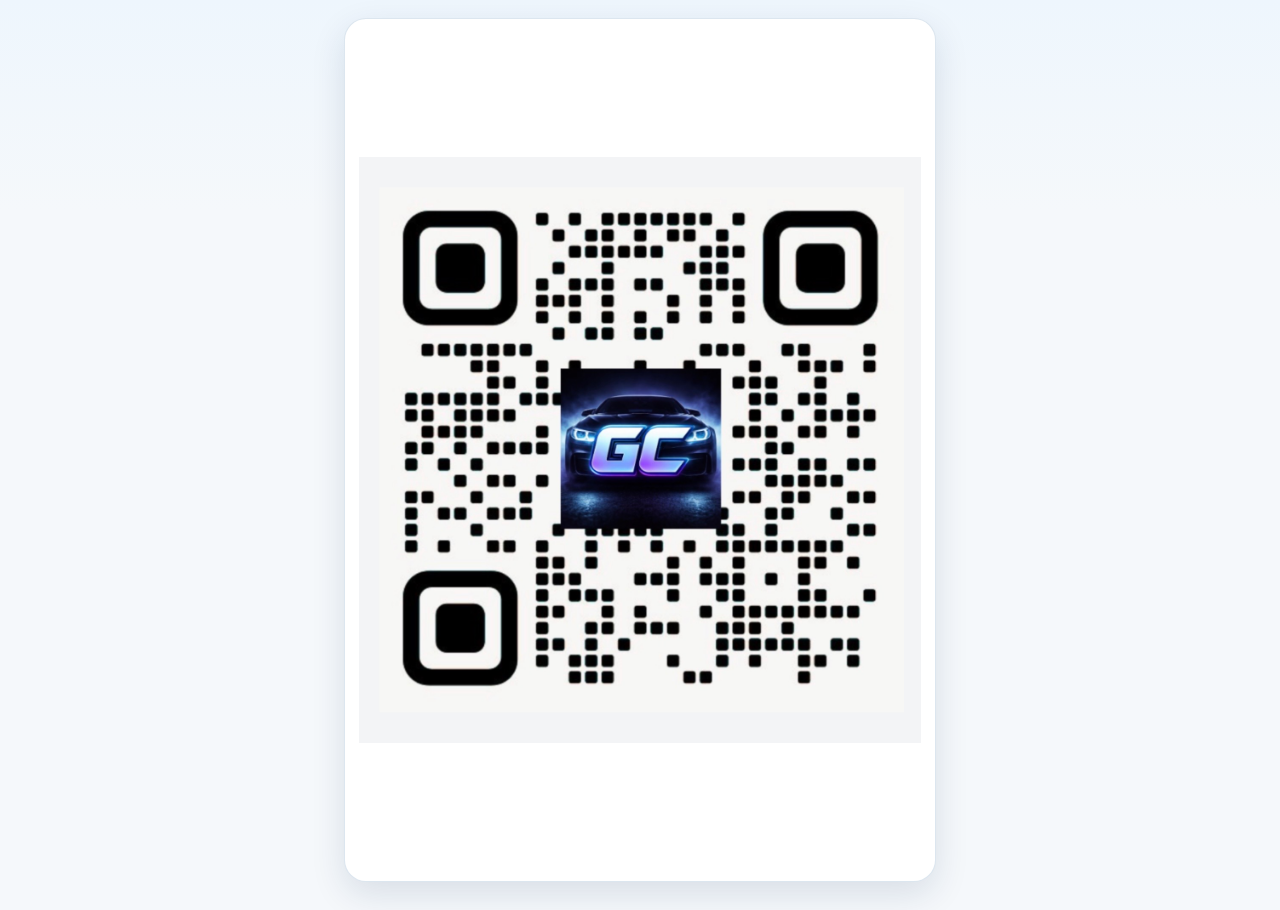
==== index.html @ 048324ff "更新 GC LINE 快速表格：index.html" ====
<!DOCTYPE html>
<html lang="zh-TW">
<head>
  <meta charset="utf-8">
  <meta name="viewport" content="width=device-width, initial-scale=1, viewport-fit=cover">
  <meta name="color-scheme" content="light">
  <title>GC 台中白牌車隊 24H</title>
  <link rel="stylesheet" href="style.css?v=1785912540">
  <script>
    if (new URLSearchParams(location.search).get('preview') !== '1') {
      document.write('<script src="https://static.line-scdn.net/liff/edge/2/sdk.js"><\/script>');
    }
  </script>
  <script src="form-config.js?v=1785912540"></script>
  <script defer src="app.js?v=1785912540"></script>
</head>
<body>
  <main id="app" aria-live="polite">
    <section class="loading-card">
      <img class="brand-avatar" src="表格頭像_直接更換.png?v=1785912540" alt="GC 車隊頭像">
      <p id="loadingText">表格載入中，請稍候…</p>
    </section>
  </main>
</body>
</html>
---- style.css ----
:root {
  --navy: #173d6b;
  --navy-deep: #102d51;
  --blue: #2e6fb2;
  --blue-soft: #eef6fd;
  --line: #d9e4ee;
  --text: #22303d;
  --muted: #687787;
  --danger: #b42318;
  --success: #18794e;
  --surface: #ffffff;
  --page: #f5f8fb;
  --shadow: 0 12px 34px rgba(16, 45, 81, .12);
}

* { box-sizing: border-box; }
html, body { min-height: 100%; }
body {
  margin: 0;
  font-family: -apple-system, BlinkMacSystemFont, "Segoe UI", "Noto Sans TC", "PingFang TC", "Microsoft JhengHei", sans-serif;
  color: var(--text);
  background: linear-gradient(180deg, #eef6fd 0, var(--page) 210px, var(--page) 100%);
  -webkit-font-smoothing: antialiased;
}
button, input, textarea { font: inherit; }
button { touch-action: manipulation; }

#app {
  width: 100%;
  max-width: 620px;
  min-height: 100vh;
  margin: 0 auto;
  padding: 18px 14px calc(28px + env(safe-area-inset-bottom));
}

.loading-card, .form-card, .success-card, .error-card, .qr-page {
  background: var(--surface);
  border: 1px solid rgba(217, 228, 238, .92);
  border-radius: 22px;
  box-shadow: var(--shadow);
}
.loading-card, .error-card, .success-card {
  margin-top: 20vh;
  padding: 34px 24px;
  text-align: center;
}

.brand-header {
  display: flex;
  align-items: center;
  gap: 12px;
  padding: 5px 4px 15px;
}
.brand-avatar {
  display: block;
  flex: 0 0 48px;
  width: 48px;
  height: 48px;
  object-fit: cover;
  border-radius: 15px;
  background: var(--navy-deep);
  box-shadow: inset 0 0 0 1px rgba(255,255,255,.25), 0 7px 18px rgba(16,45,81,.2);
}
.brand-copy strong { display: block; color: var(--navy-deep); font-size: 17px; }
.brand-copy span { display: block; margin-top: 2px; color: var(--muted); font-size: 12px; }

.form-card { overflow: hidden; }
.form-head {
  padding: 22px 20px 17px;
  border-bottom: 1px solid var(--line);
  background: linear-gradient(135deg, #fff, #f2f8fd);
}
.form-head h1 { margin: 0; color: var(--navy-deep); font-size: 25px; letter-spacing: -.3px; }
.form-head p { margin: 8px 0 0; color: var(--muted); font-size: 14px; line-height: 1.55; }
.form-body { padding: 19px 18px 22px; }

.field { margin-bottom: 17px; }
.field > label, .field-label {
  display: block;
  margin-bottom: 7px;
  color: var(--navy-deep);
  font-weight: 700;
  font-size: 15px;
}
.required::after { content: " *"; color: var(--danger); }
.input, textarea {
  display: block;
  width: 100%;
  min-height: 48px;
  border: 1px solid #cbd9e5;
  border-radius: 13px;
  padding: 12px 13px;
  color: var(--text);
  background: #fff;
  outline: none;
  transition: border-color .15s ease, box-shadow .15s ease, background .15s ease;
}
textarea { min-height: 84px; resize: vertical; line-height: 1.5; }
.input:focus, textarea:focus { border-color: var(--blue); box-shadow: 0 0 0 3px rgba(46,111,178,.13); }
.input.invalid, textarea.invalid { border-color: var(--danger); background: #fffafa; }
.hint { margin-top: 7px; color: var(--muted); font-size: 12.5px; line-height: 1.45; }
.error-text { display: none; margin-top: 7px; color: var(--danger); font-size: 13px; font-weight: 600; }
.error-text.show { display: block; }

.segmented, .choice-row {
  display: grid;
  grid-template-columns: repeat(2, 1fr);
  gap: 9px;
}
.choice {
  position: relative;
}
.choice input {
  position: absolute;
  opacity: 0;
  pointer-events: none;
}
.choice span {
  display: grid;
  min-height: 48px;
  place-items: center;
  padding: 10px 9px;
  border: 1px solid #cbd9e5;
  border-radius: 13px;
  color: var(--navy-deep);
  background: #fff;
  font-weight: 700;
  text-align: center;
  transition: .15s ease;
}
.choice input:checked + span {
  color: #fff;
  border-color: var(--blue);
  background: linear-gradient(135deg, var(--navy), var(--blue));
  box-shadow: 0 6px 16px rgba(46,111,178,.2);
}

.schedule-grid {
  display: grid;
  grid-template-columns: 1fr 1fr;
  gap: 10px;
  margin-bottom: 17px;
}
.hidden { display: none !important; }

.optional-box {
  margin: 4px 0 17px;
  border: 1px solid var(--line);
  border-radius: 14px;
  background: #fbfdff;
  overflow: hidden;
}
.optional-box summary {
  cursor: pointer;
  padding: 14px 15px;
  color: var(--navy-deep);
  font-weight: 750;
  list-style: none;
  user-select: none;
}
.optional-box summary::-webkit-details-marker { display: none; }
.optional-box summary::after { content: "＋"; float: right; color: var(--blue); }
.optional-box[open] summary::after { content: "－"; }
.optional-content { padding: 2px 14px 2px; border-top: 1px solid var(--line); }
.optional-content .field:first-child { margin-top: 14px; }

.notice {
  margin: 4px 0 16px;
  padding: 12px 13px;
  border-radius: 13px;
  color: #385269;
  background: var(--blue-soft);
  font-size: 13px;
  line-height: 1.55;
}
.notice p { margin: 0; }
.notice p + p { margin-top: 4px; }
.preview-notice { background: #fff7e6; color: #795b16; }

.submit-btn, .back-btn {
  width: 100%;
  min-height: 52px;
  border: 0;
  border-radius: 14px;
  padding: 12px 16px;
  font-weight: 800;
  cursor: pointer;
}
.submit-btn {
  color: #fff;
  background: linear-gradient(135deg, var(--navy-deep), var(--blue));
  box-shadow: 0 9px 22px rgba(16,45,81,.24);
}
.submit-btn:disabled { opacity: .58; cursor: not-allowed; box-shadow: none; }
.back-btn { margin-top: 19px; color: #fff; background: var(--navy); }

.global-error {
  display: none;
  margin: 0 0 14px;
  padding: 11px 12px;
  color: var(--danger);
  background: #fff1f0;
  border: 1px solid #ffd2ce;
  border-radius: 12px;
  font-size: 13px;
  line-height: 1.5;
}
.global-error.show { display: block; }

.success-card { margin-top: 8vh; padding: 28px 22px 24px; }
.success-icon {
  display: grid;
  place-items: center;
  width: 66px;
  height: 66px;
  margin: 0 auto 16px;
  border-radius: 50%;
  color: #fff;
  background: var(--success);
  font-size: 31px;
  font-weight: 800;
}
.success-card h1 { margin: 0; color: var(--navy-deep); font-size: 24px; }
.success-lines { margin-top: 18px; text-align: left; }
.success-lines p { margin: 0 0 11px; line-height: 1.65; color: #364858; }

.error-card h1 { color: var(--navy-deep); }
.error-card p { color: var(--muted); line-height: 1.65; }

.qr-page {
  min-height: calc(100vh - 36px);
  display: flex;
  justify-content: center;
  align-items: center;
  padding: 14px;
}
.qr-page img { display: block; max-width: 100%; max-height: calc(100vh - 66px); width: auto; height: auto; }

@media (max-width: 380px) {
  #app { padding-left: 10px; padding-right: 10px; }
  .form-body { padding-left: 14px; padding-right: 14px; }
  .form-head { padding-left: 16px; padding-right: 16px; }
  .schedule-grid { grid-template-columns: 1fr; }
}
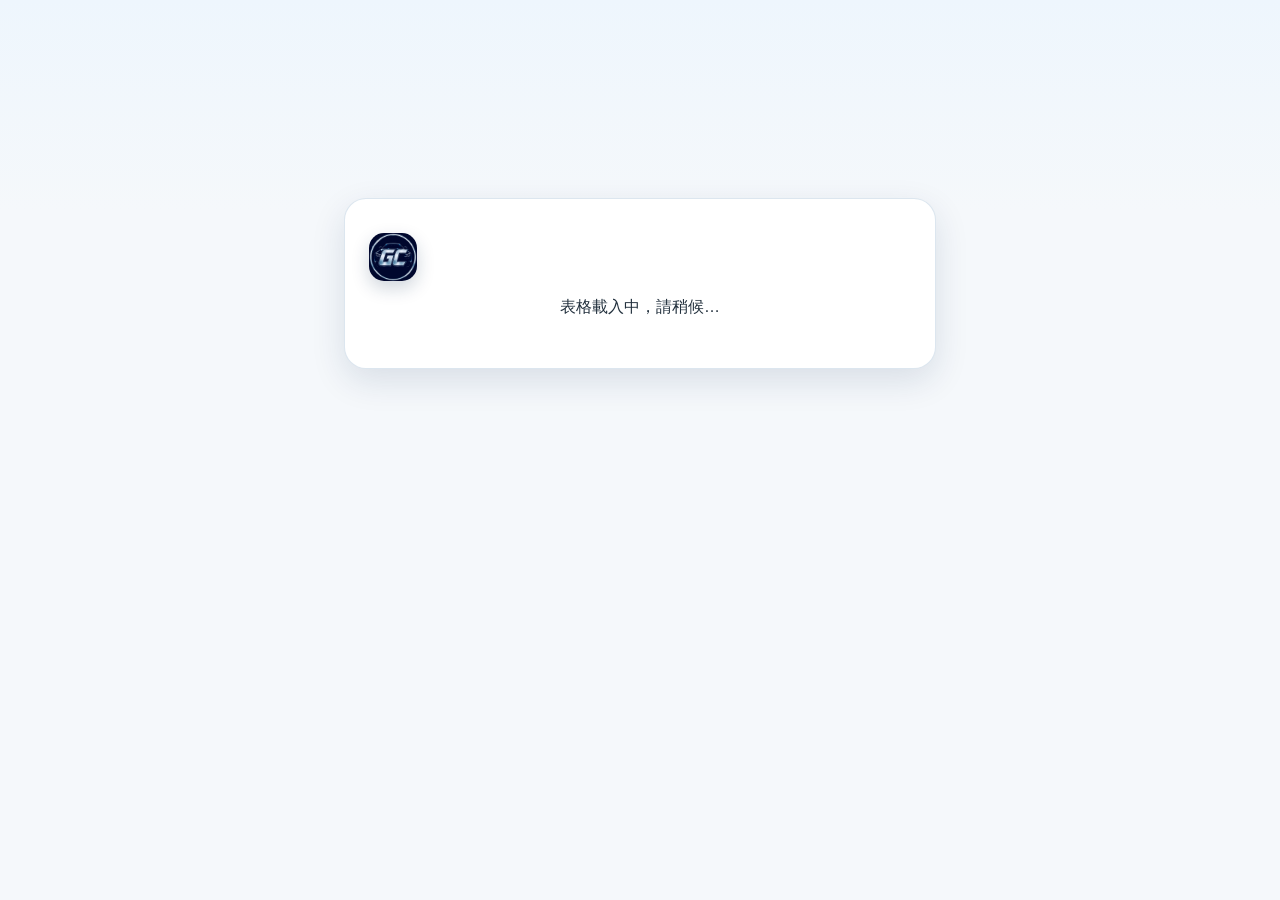
==== commit d07ffd20: "更新 GC LINE 快速表格：index.html" ====
--- a/index.html
+++ b/index.html
@@ -2,22 +2,25 @@
 <html lang="zh-TW">
 <head>
   <meta charset="utf-8">
+  <meta http-equiv="Cache-Control" content="no-cache, no-store, must-revalidate">
+  <meta http-equiv="Pragma" content="no-cache">
+  <meta http-equiv="Expires" content="0">
   <meta name="viewport" content="width=device-width, initial-scale=1, viewport-fit=cover">
   <meta name="color-scheme" content="light">
   <title>GC 台中白牌車隊 24H</title>
-  <link rel="stylesheet" href="style.css?v=1785912540">
+  <link rel="stylesheet" href="style.css?v=1785913855">
   <script>
     if (new URLSearchParams(location.search).get('preview') !== '1') {
       document.write('<script src="https://static.line-scdn.net/liff/edge/2/sdk.js"><\/script>');
     }
   </script>
-  <script src="form-config.js?v=1785912540"></script>
-  <script defer src="app.js?v=1785912540"></script>
+  <script src="form-config.js?v=1785913855"></script>
+  <script defer src="app-v563.js?v=1785913855"></script>
 </head>
 <body>
   <main id="app" aria-live="polite">
     <section class="loading-card">
-      <img class="brand-avatar" src="表格頭像_直接更換.png?v=1785912540" alt="GC 車隊頭像">
+      <img class="brand-avatar" src="表格頭像_直接更換.png?v=1785913855" alt="GC 車隊頭像">
       <p id="loadingText">表格載入中，請稍候…</p>
     </section>
   </main>
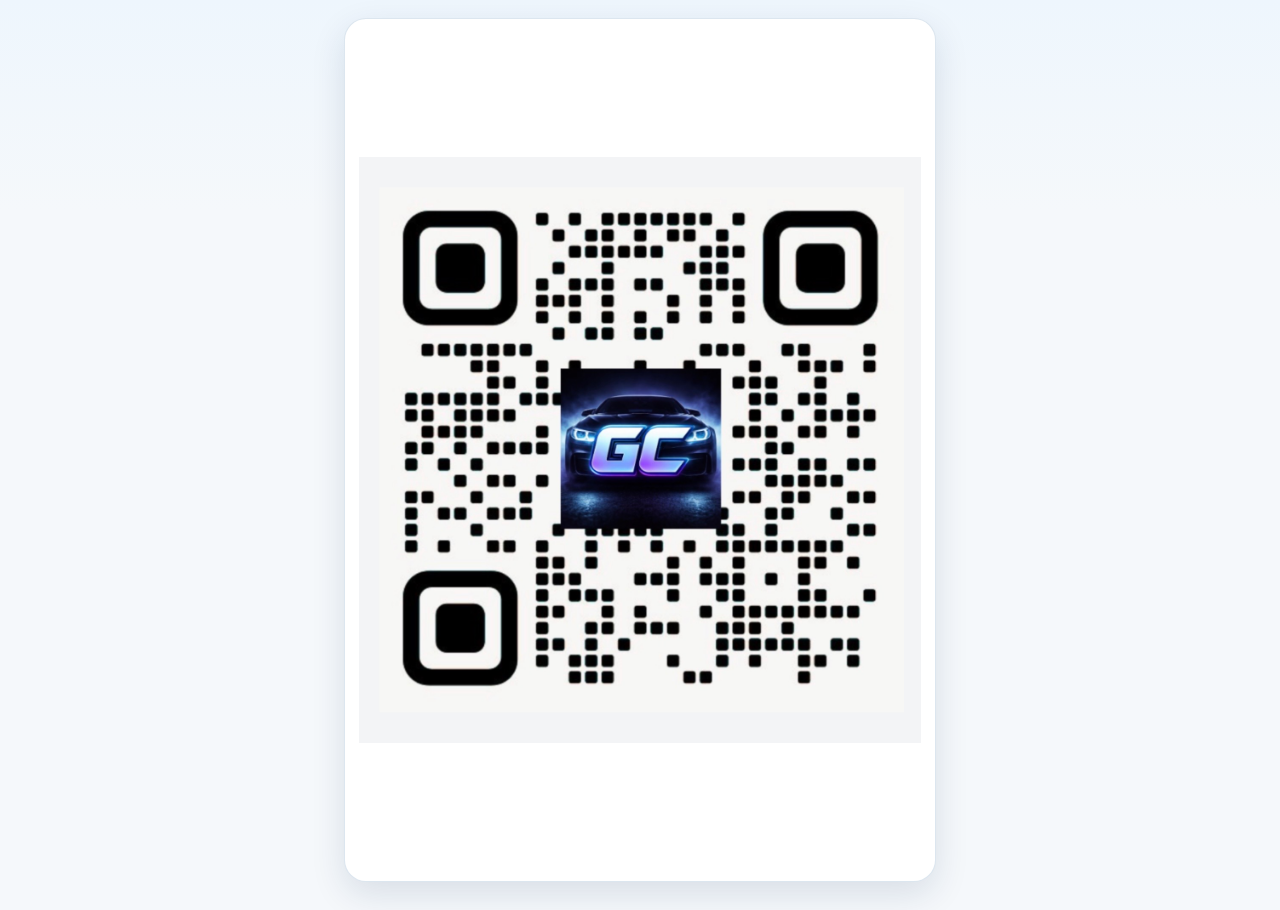
==== commit ee998a05: "更新 GC LINE 快速表格：index.html" ====
--- a/index.html
+++ b/index.html
@@ -8,19 +8,19 @@
   <meta name="viewport" content="width=device-width, initial-scale=1, viewport-fit=cover">
   <meta name="color-scheme" content="light">
   <title>GC 台中白牌車隊 24H</title>
-  <link rel="stylesheet" href="style.css?v=1785913855">
+  <link rel="stylesheet" href="style.css?v=1785914520">
   <script>
     if (new URLSearchParams(location.search).get('preview') !== '1') {
       document.write('<script src="https://static.line-scdn.net/liff/edge/2/sdk.js"><\/script>');
     }
   </script>
-  <script src="form-config.js?v=1785913855"></script>
-  <script defer src="app-v563.js?v=1785913855"></script>
+  <script src="form-config.js?v=1785914520"></script>
+  <script defer src="app-v563.js?v=1785914520"></script>
 </head>
 <body>
   <main id="app" aria-live="polite">
     <section class="loading-card">
-      <img class="brand-avatar" src="表格頭像_直接更換.png?v=1785913855" alt="GC 車隊頭像">
+      <img class="brand-avatar" src="表格頭像_直接更換.png?v=1785914520" alt="GC 車隊頭像">
       <p id="loadingText">表格載入中，請稍候…</p>
     </section>
   </main>
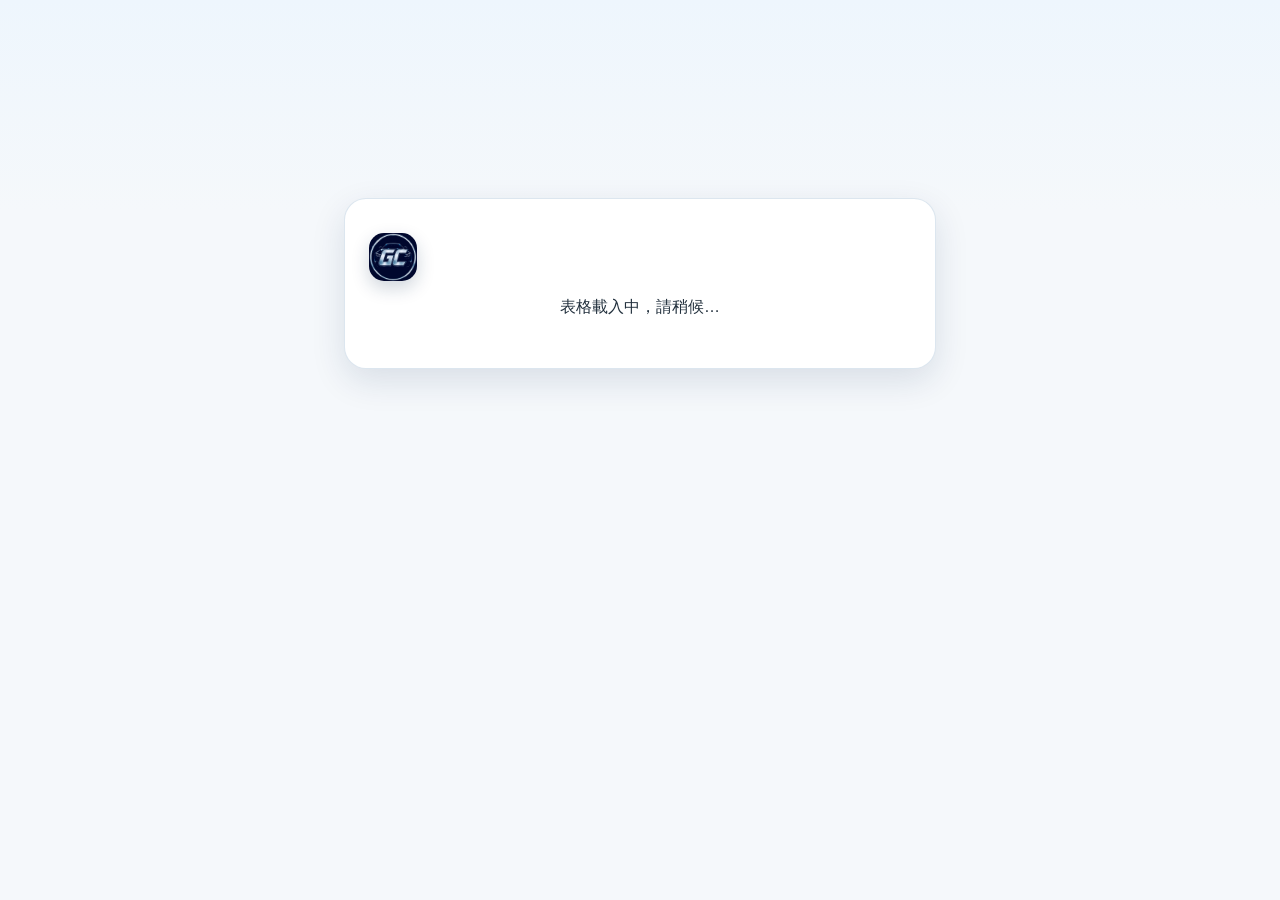
==== commit 2941561c: "更新 GC LINE 快速表格：index.html" ====
--- a/index.html
+++ b/index.html
@@ -8,19 +8,19 @@
   <meta name="viewport" content="width=device-width, initial-scale=1, viewport-fit=cover">
   <meta name="color-scheme" content="light">
   <title>GC 台中白牌車隊 24H</title>
-  <link rel="stylesheet" href="style.css?v=1785914520">
+  <link rel="stylesheet" href="style.css?v=1785918265">
   <script>
     if (new URLSearchParams(location.search).get('preview') !== '1') {
       document.write('<script src="https://static.line-scdn.net/liff/edge/2/sdk.js"><\/script>');
     }
   </script>
-  <script src="form-config.js?v=1785914520"></script>
-  <script defer src="app-v563.js?v=1785914520"></script>
+  <script src="form-config.js?v=1785918265"></script>
+  <script defer src="app-v570.js?v=1785918265"></script>
 </head>
 <body>
   <main id="app" aria-live="polite">
     <section class="loading-card">
-      <img class="brand-avatar" src="表格頭像_直接更換.png?v=1785914520" alt="GC 車隊頭像">
+      <img class="brand-avatar" src="表格頭像_直接更換.png?v=1785918265" alt="GC 車隊頭像">
       <p id="loadingText">表格載入中，請稍候…</p>
     </section>
   </main>
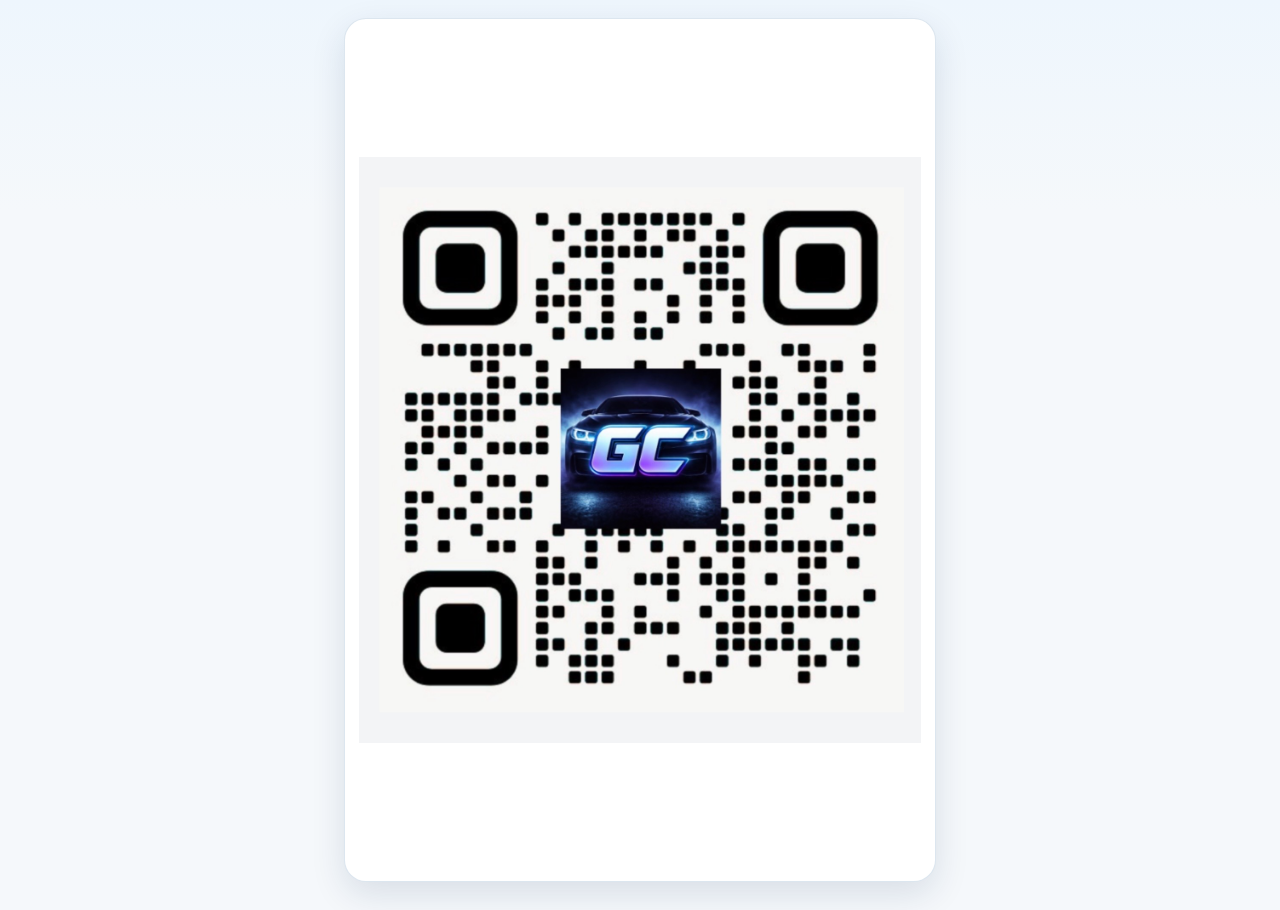
==== commit 3ff8acc3: "Trigger clean GitHub Pages redeploy" ====
--- a/index.html
+++ b/index.html
@@ -26,3 +26,4 @@
   </main>
 </body>
 </html>
+<!-- clean redeploy trigger: 2026-08-07 03:12 Asia/Taipei -->
--- a/style.css
+++ b/style.css
@@ -242,3 +242,134 @@
   .form-head { padding-left: 16px; padding-right: 16px; }
   .schedule-grid { grid-template-columns: 1fr; }
 }
+
+
+/* V5.7 測試版：最近地址與送出前確認 */
+.recent-address-control { margin-top: 8px; }
+.recent-toggle {
+  display: flex;
+  align-items: center;
+  width: 100%;
+  min-height: 40px;
+  padding: 8px 11px;
+  border: 1px solid var(--line);
+  border-radius: 11px;
+  color: #496276;
+  background: #f8fbfe;
+  font-size: 13px;
+  font-weight: 700;
+  text-align: left;
+  cursor: pointer;
+}
+.recent-count { margin-left: 3px; color: var(--muted); font-weight: 600; }
+.recent-chevron { margin-left: auto; color: var(--blue); font-size: 16px; transition: transform .15s ease; }
+.recent-toggle[aria-expanded="true"] .recent-chevron { transform: rotate(180deg); }
+.recent-panel {
+  margin-top: 7px;
+  padding: 8px;
+  border: 1px solid var(--line);
+  border-radius: 12px;
+  background: #fff;
+  box-shadow: 0 8px 22px rgba(16,45,81,.08);
+}
+.recent-list { display: grid; gap: 7px; }
+.recent-row {
+  display: grid;
+  grid-template-columns: minmax(0, 1fr) auto;
+  gap: 7px;
+  align-items: stretch;
+}
+.recent-use, .recent-delete, .recent-clear {
+  border: 1px solid #d6e2ec;
+  border-radius: 10px;
+  background: #fff;
+  cursor: pointer;
+}
+.recent-use {
+  min-width: 0;
+  padding: 9px 10px;
+  color: var(--navy-deep);
+  text-align: left;
+  line-height: 1.45;
+}
+.recent-use span {
+  display: -webkit-box;
+  overflow: hidden;
+  -webkit-box-orient: vertical;
+  -webkit-line-clamp: 2;
+  overflow-wrap: anywhere;
+}
+.recent-delete {
+  padding: 7px 10px;
+  color: #8b3a32;
+  background: #fffafa;
+  font-size: 12.5px;
+  font-weight: 700;
+}
+.recent-clear {
+  width: 100%;
+  margin-top: 8px;
+  padding: 8px 10px;
+  color: var(--muted);
+  background: #f8fafc;
+  font-size: 12.5px;
+  font-weight: 700;
+}
+
+body.modal-open { overflow: hidden; }
+.confirm-overlay {
+  position: fixed;
+  z-index: 1000;
+  inset: 0;
+  display: flex;
+  align-items: flex-end;
+  justify-content: center;
+  padding: 18px 12px calc(18px + env(safe-area-inset-bottom));
+  background: rgba(10, 27, 46, .55);
+  backdrop-filter: blur(3px);
+}
+.confirm-card {
+  width: min(100%, 590px);
+  max-height: min(82vh, 720px);
+  overflow: auto;
+  padding: 21px 17px 17px;
+  border-radius: 20px;
+  background: #fff;
+  box-shadow: 0 24px 70px rgba(8, 26, 47, .28);
+}
+.confirm-card h2 { margin: 0; color: var(--navy-deep); font-size: 21px; text-align: center; }
+.confirm-intro { margin: 8px 0 15px; color: var(--muted); font-size: 13px; line-height: 1.5; text-align: center; }
+.confirm-summary { display: grid; gap: 8px; }
+.confirm-row {
+  display: grid;
+  grid-template-columns: 92px minmax(0, 1fr);
+  gap: 9px;
+  padding: 10px 11px;
+  border: 1px solid #e1e9f0;
+  border-radius: 11px;
+  background: #fbfdff;
+}
+.confirm-row span { color: var(--muted); font-size: 13px; font-weight: 700; }
+.confirm-row strong { color: var(--text); font-size: 14px; line-height: 1.45; overflow-wrap: anywhere; }
+.confirm-row-emphasis { border-color: #bdd5e9; background: #f3f9fe; }
+.confirm-row-emphasis span, .confirm-row-emphasis strong { color: var(--navy-deep); }
+.confirm-actions {
+  display: grid;
+  grid-template-columns: 1fr 1.25fr;
+  gap: 9px;
+  margin-top: 16px;
+}
+.confirm-back, .confirm-send {
+  min-height: 50px;
+  border-radius: 13px;
+  padding: 11px 12px;
+  font-weight: 800;
+  cursor: pointer;
+}
+.confirm-back { border: 1px solid #cbd9e5; color: var(--navy-deep); background: #fff; }
+.confirm-send { border: 0; color: #fff; background: linear-gradient(135deg, var(--navy-deep), var(--blue)); }
+.confirm-back:disabled, .confirm-send:disabled { opacity: .55; cursor: not-allowed; }
+
+@media (min-width: 620px) {
+  .confirm-overlay { align-items: center; }
+}
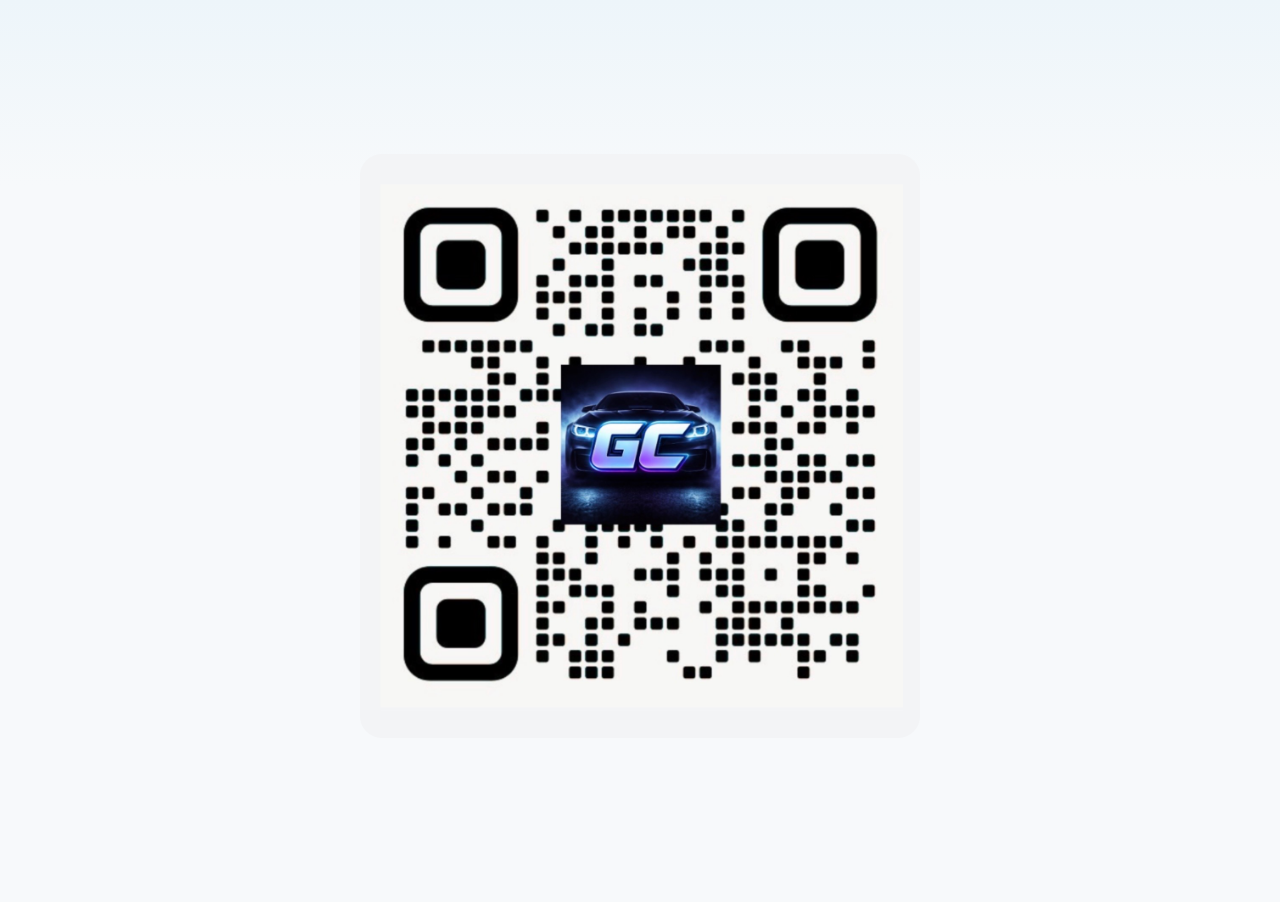
==== commit 43dc8971: "GC LIFF 安全暫存更新 1/1：index.html（LIFF 第一段入口）" ====
--- a/index.html
+++ b/index.html
@@ -1,4 +1,5 @@
 <!DOCTYPE html>
+<!-- GC_MASTER_STABLE_2026_08R10Z14F25R6M2R15R7F1M8R2_ROOT_LIFF_ENTRY_CONTINUITY -->
 <html lang="zh-TW">
 <head>
   <meta charset="utf-8">
@@ -7,23 +8,84 @@
   <meta http-equiv="Expires" content="0">
   <meta name="viewport" content="width=device-width, initial-scale=1, viewport-fit=cover">
   <meta name="color-scheme" content="light">
+  <meta name="theme-color" content="#f7f9fb">
   <title>GC 台中白牌車隊 24H</title>
-  <link rel="stylesheet" href="style.css?v=1785918265">
-  <script>
-    if (new URLSearchParams(location.search).get('preview') !== '1') {
-      document.write('<script src="https://static.line-scdn.net/liff/edge/2/sdk.js"><\/script>');
-    }
-  </script>
-  <script src="form-config.js?v=1785918265"></script>
-  <script defer src="app-v570.js?v=1785918265"></script>
+  <style id="gc-root-entry-critical">
+    :root{--gc-entry-page:#f7f9fb;--gc-entry-ink:#123853;--gc-entry-muted:#607789}
+    *{box-sizing:border-box}
+    html,body{width:100%;min-height:100%;margin:0;overflow-x:hidden}
+    body{font-family:-apple-system,BlinkMacSystemFont,"Segoe UI","Noto Sans TC","PingFang TC","Microsoft JhengHei",sans-serif;background:linear-gradient(180deg,#edf5fa 0,var(--gc-entry-page) 185px,var(--gc-entry-page) 100%);color:#17384f;-webkit-font-smoothing:antialiased;-webkit-text-size-adjust:100%;text-size-adjust:100%}
+    #app{width:100%;max-width:620px;min-height:100vh;min-height:100dvh;margin:0 auto;padding:clamp(10px,2.8vw,16px) clamp(10px,3.5vw,16px) calc(26px + env(safe-area-inset-bottom))}
+    .brand-header{display:flex;align-items:center;margin:0 3px 9px;padding:1px 3px 9px;gap:10px;border-bottom:1px solid rgba(194,211,224,.72)}
+    .brand-avatar{display:block;width:43px;height:43px;flex:0 0 43px;object-fit:cover;border-radius:13px;background:#0f3552;box-shadow:0 7px 18px rgba(16,50,76,.12)}
+    .brand-copy{min-width:0}
+    .brand-copy strong{display:block;color:#0f3552;font-size:clamp(15.5px,4.2vw,16.5px);line-height:1.25;font-weight:700;letter-spacing:-.018em}
+    .brand-copy span{display:block;margin-top:3px;color:var(--gc-entry-muted);font-size:clamp(11.5px,3.1vw,12px);line-height:1.35;font-weight:560;letter-spacing:.025em}
+    .gc-entry-error{margin-top:16px;padding:24px 20px;text-align:center;background:#fff;border:1px solid rgba(217,228,238,.92);border-radius:20px;box-shadow:0 12px 34px rgba(16,45,81,.12)}
+    .gc-entry-error h1{margin:0;color:#123853;font-size:20px}.gc-entry-error p{margin:10px 0 0;color:#607789;font-size:14px;line-height:1.6}
+    .qr-page{display:grid;min-height:calc(100dvh - 40px);place-items:center}.qr-page img{display:block;width:min(100%,560px);height:auto;border-radius:22px}
+    @media(max-width:380px){#app{padding-left:9px;padding-right:9px}}
+    @media(max-width:220px){.brand-header{align-items:flex-start}}
+  </style>
+  <link rel="preconnect" href="https://static.line-scdn.net" crossorigin>
+  <link rel="dns-prefetch" href="//static.line-scdn.net">
+  <link rel="preload" href="v5719/表格頭像_直接更換.png?v=r10z14f25r6m2r15r7f1m8r2entry" as="image" type="image/png" fetchpriority="high">
 </head>
 <body>
   <main id="app" aria-live="polite">
-    <section class="loading-card">
-      <img class="brand-avatar" src="表格頭像_直接更換.png?v=1785918265" alt="GC 車隊頭像">
-      <p id="loadingText">表格載入中，請稍候…</p>
-    </section>
+    <header class="brand-header" data-gc-root-entry-brand>
+      <img class="brand-avatar" src="v5719/表格頭像_直接更換.png?v=r10z14f25r6m2r15r7f1m8r2entry" width="43" height="43" decoding="async" fetchpriority="high" alt="GC 車隊頭像">
+      <div class="brand-copy"><strong>GC 台中白牌車隊 24H</strong><span>安全｜專業｜可靠｜貼心</span></div>
+    </header>
   </main>
+  <script id="gc-root-liff-bootstrap">
+    (() => {
+      'use strict';
+      const GC_ENTRY_LIFF_ID = '2010952768-gu3rzglx';
+      const params = new URLSearchParams(location.search);
+      const app = document.getElementById('app');
+      const primaryLiffEntry = params.has('liff.state');
+
+      if (!primaryLiffEntry) {
+        app.innerHTML = '<section class="qr-page"><img src="v5719/IMG_1323.jpeg?v=r10z14f25r6m2r15r7f1m8r2entry" alt="GC 官方 QR Code"></section>';
+        return;
+      }
+
+      let failed = false;
+      const showFailure = message => {
+        if (failed) return;
+        failed = true;
+        const card = document.createElement('section');
+        card.className = 'gc-entry-error';
+        card.setAttribute('role', 'alert');
+        const title = document.createElement('h1');
+        title.textContent = '表格無法開啟';
+        const detail = document.createElement('p');
+        detail.textContent = String(message || 'LINE 連線失敗，請返回聊天室後重新開啟。');
+        card.append(title, detail);
+        app.appendChild(card);
+      };
+      const initialize = () => {
+        if (!window.liff) {
+          showFailure('LIFF SDK 載入失敗。');
+          return;
+        }
+        Promise.resolve(window.liff.init({ liffId: GC_ENTRY_LIFF_ID })).catch(error => {
+          showFailure(error?.message || 'LINE 初始化失敗，請返回聊天室後重新開啟。');
+        });
+      };
+      if (window.liff) {
+        initialize();
+        return;
+      }
+      const sdk = document.createElement('script');
+      sdk.src = 'https://static.line-scdn.net/liff/edge/2/sdk.js';
+      sdk.async = true;
+      sdk.dataset.gcRootLiffSdk = '1';
+      sdk.addEventListener('load', initialize, { once: true });
+      sdk.addEventListener('error', () => showFailure('LINE 連線失敗，請確認網路後重試。'), { once: true });
+      document.head.appendChild(sdk);
+    })();
+  </script>
 </body>
 </html>
-<!-- clean redeploy trigger: 2026-08-07 03:12 Asia/Taipei -->
